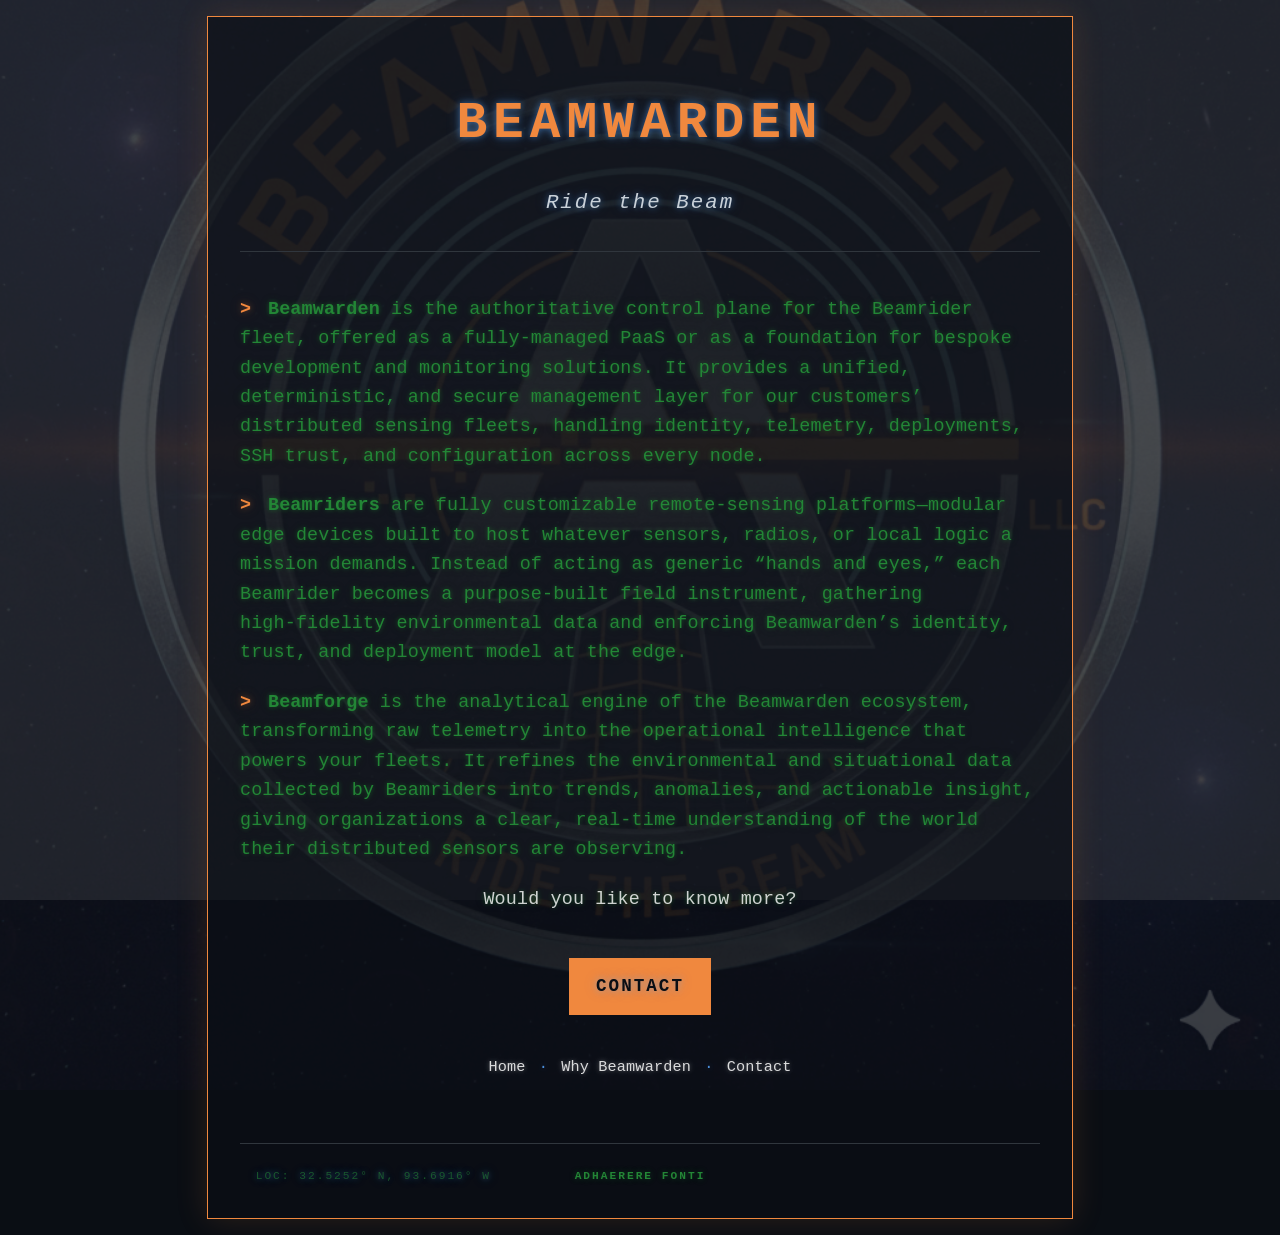
==== about.html @ bbe05378 "feat: add use-case landing page; move product overview to about.html New index.html leads with multi" ====
<!DOCTYPE html>
<html lang="en">

<head>
    <meta charset="UTF-8">
    <meta name="viewport" content="width=device-width, initial-scale=1.0">

    <title>Beamwarden | About</title>
    <meta name="description"
        content="The authoritative control plane for distributed sensing fleets. Manage identity, telemetry, and edge deployments with Beamrider and Beamforge.">
    <meta name="keywords"
        content="Beamwarden, Beamrider, Beamforge, Fleet Management PaaS, Edge Computing, Distributed Sensing, Telemetry Analytics">
    <link rel="canonical" href="https://beamwarden.com/about">
    <link rel="icon" type="image/x-icon" href="favicon.ico">

    <script type="application/ld+json">
    {
      "@context": "https://schema.org",
      "@type": "SoftwareApplication",
      "name": "Beamwarden",
      "applicationCategory": "BusinessApplication",
      "operatingSystem": "Web, Edge, Distributed Systems",
      "description": "Control plane for distributed sensing fleets and edge devices.",
      "author": {
        "@type": "Organization",
        "name": "Beamwarden, LLC",
        "url": "https://beamwarden.com",
        "parentOrganization": {
          "@type": "Organization",
          "name": "LogicEngine",
          "url": "https://logicengine.studio"
        }
      },
      "hasPart": [
        {
          "@type": "Product",
          "name": "Beamrider",
          "description": "Modular edge remote-sensing platforms."
        },
        {
          "@type": "Product",
          "name": "Beamforge",
          "description": "Analytical telemetry engine."
        }
      ]
    }
    </script>

    <link rel="stylesheet" href="beamwarden.css">
</head>

<body>

    <div class="stars"></div>
    <div class="stars2"></div>
    <div class="stars3"></div>

    <div class="container fade-1">
        <header>
            <h1 class="fade-2">BEAMWARDEN</h1>
            <p class="tagline fade-3">Ride the Beam</p>
        </header>

        <main class="status-box fade-3">
            <section class="product-entry">
                <p> <span class="prompt-glow">&gt;</span> <strong>Beamwarden</strong> is the authoritative control plane
                    for the Beamrider
                    fleet, offered as a fully‑managed PaaS or as a foundation for bespoke development and monitoring
                    solutions. It provides a unified, deterministic, and secure management layer for our customers’
                    distributed sensing fleets, handling identity, telemetry, deployments, SSH trust, and configuration
                    across every node.</p>
            </section>

            <section class="product-entry">
                <p> <span class="prompt-glow">&gt;</span> <strong>Beamriders</strong> are fully customizable
                    remote‑sensing platforms—modular
                    edge devices built to host whatever sensors, radios, or local logic a mission demands. Instead of
                    acting
                    as generic “hands and eyes,” each Beamrider becomes a purpose‑built field instrument, gathering
                    high‑fidelity environmental data and enforcing Beamwarden’s identity, trust, and deployment model at
                    the
                    edge.</p>
            </section>

            <section class="product-entry">
                <p> <span class="prompt-glow">&gt;</span> <strong>Beamforge</strong> is the analytical engine of the
                    Beamwarden ecosystem,
                    transforming raw telemetry into the operational intelligence that powers your fleets. It refines the
                    environmental and situational data collected by Beamriders into trends, anomalies, and actionable
                    insight, giving organizations a clear, real‑time understanding of the world their distributed
                    sensors
                    are observing.</p>
            </section>

            <p class="ghost-center">Would you like to know more?</p>
        </main>

        <nav class="actions">
            <a class="contact-link" href="/contact.html">CONTACT</a>

            <div class="footer-nav">
                <a href="/">Home</a> ·
                <a href="/why">Why Beamwarden</a> ·
                <a href="/contact">Contact</a>
            </div>
        </nav>

        <footer class="system-footer">
            <div class="status-bar">
                <span>LOC: 32.5252° N, 93.6916° W</span>
                <a href="https://baughgalactica.com" class="root-link">ADHAERERE FONTI</a>
                <span>&nbsp;</span>
            </div>
        </footer>
    </div>

</body>

</html>
---- beamwarden.css ----
/* ============================
   Fade‑in Glow Animation
============================ */
@keyframes fadeGlow {
    0% {
        opacity: 0;
        text-shadow: none;
    }

    60% {
        opacity: 1;
        text-shadow:
            0 0 4px rgba(88, 166, 255, 0.35),
            0 0 10px rgba(88, 166, 255, 0.20);
    }

    100% {
        opacity: 1;
        text-shadow:
            0 0 6px rgba(88, 166, 255, 0.45),
            0 0 14px rgba(88, 166, 255, 0.25);
    }
}

.fade-1 {
    animation: fadeGlow 1.8s ease-out forwards;
}

.fade-2 {
    animation: fadeGlow 1.8s ease-out forwards;
    animation-delay: 0.4s;
}

.fade-3 {
    animation: fadeGlow 1.8s ease-out forwards;
    animation-delay: 0.8s;
}

/* ============================
   Background
============================ */
body {
    background-color: #0a0e14;
    background-image: url('beamwarden_logo.png');
    background-repeat: no-repeat;
    background-position: center center;
    background-attachment: fixed;
    background-size: cover;

    color: #58a6ff;
    font-family: 'Courier New', monospace;

    font-weight: 400;
    font-size: 1.06rem;
    letter-spacing: 0.15px;
    line-height: 1.6;

    display: flex;
    justify-content: center;
    align-items: center;
    min-height: 100vh;
    margin: 0;
    padding: 1rem;
    position: relative;
}

body::before {
    content: "";
    position: absolute;
    top: 0;
    left: 0;
    width: 100%;
    height: 100%;
    background: rgba(10, 14, 20, 0.75);
    z-index: -1;
    pointer-events: none;
}

/* ============================
   Starfield
============================ */
.stars,
.stars2,
.stars3 {
    position: fixed;
    top: 0;
    left: 0;
    width: 100%;
    height: 100%;
    background-repeat: repeat;
    background-size: 2px 2px;
    z-index: -2;
    pointer-events: none;
    opacity: 0.18;
    animation: twinkle 40s infinite ease-in-out;
}

.stars {
    background-image: radial-gradient(white 1px, transparent 1px);
}

.stars2 {
    background-image: radial-gradient(white 1px, transparent 1px);
    opacity: 0.12;
    animation-duration: 55s;
}

.stars3 {
    background-image: radial-gradient(white 1px, transparent 1px);
    opacity: 0.08;
    animation-duration: 70s;
}

@keyframes twinkle {

    0%,
    100% {
        opacity: 0.18;
    }

    50% {
        opacity: 0.10;
    }
}

/* ============================
   Container
============================ */
.container {
    border: 1px solid #f0883e;
    padding: 2rem;
    width: 100%;
    max-width: 800px;
    background: rgba(10, 14, 20, 0.6);
    box-shadow: 0 0 30px rgba(240, 136, 62, 0.15);
    text-align: center;
}

/* ============================
   Glow Enhancements
============================ */
h1 {
    color: #f0883e;
    letter-spacing: 6px;
    margin-bottom: 0.5rem;
    font-size: clamp(2rem, 6vw, 3.2rem);
    font-weight: 700;

    text-shadow:
        0 0 6px rgba(240, 136, 62, 0.55),
        0 0 14px rgba(240, 136, 62, 0.35),
        0 0 22px rgba(240, 136, 62, 0.25);
}

.tagline {
    color: #c9d1d9;
    font-style: italic;
    margin-bottom: 2rem;
    letter-spacing: 2px;
    font-size: clamp(1rem, 3vw, 1.3rem);
    font-weight: 500;

    text-shadow:
        0 0 4px rgba(88, 166, 255, 0.35),
        0 0 10px rgba(88, 166, 255, 0.20);
}

/* ============================
   OCR‑B‑style body text
============================ */
.status-box {
    color: #238636;
    font-size: clamp(1rem, 2.5vw, 1.15rem);
    font-weight: 400;
    letter-spacing: 0.15px;
    line-height: 1.6;

    border-top: 1px solid #30363d;
    padding-top: 1.5rem;
    text-align: left;
}

.status-box p {
    margin-bottom: 1.25rem;
    text-shadow:
        0 0 4px rgba(35, 134, 54, 0.45),
        0 0 10px rgba(35, 134, 54, 0.25);
}

/* ============================
   Prompt Glow
============================ */
.prompt-glow {
    color: #f0883e;
    font-weight: 600;
    text-shadow:
        0 0 6px rgba(240, 136, 62, 0.35),
        0 0 14px rgba(240, 136, 62, 0.25),
        0 0 22px rgba(240, 136, 62, 0.18);
    margin-right: 0.35rem;
}

/* ============================
   Contact Button
============================ */
.contact-link {
    display: inline-block;
    margin-top: 1.5rem;
    padding: 0.9rem 1.7rem;
    background: #f0883e;
    color: #0a0e14;
    text-decoration: none;
    font-weight: 700;
    letter-spacing: 2px;
    font-size: 1.1rem;

    transition: background 0.2s ease, box-shadow 0.25s ease, transform 0.15s ease;
}

.contact-link:hover {
    background: #ff9f5a;
    box-shadow:
        0 0 8px rgba(240, 136, 62, 0.55),
        0 0 18px rgba(240, 136, 62, 0.35);
    transform: translateY(-2px);
}

/* ============================
   Contact Page Form Elements
============================ */
.container form label {
    text-align: left;
    display: block;
    font-size: 1.05rem;
    font-weight: 600;
    margin-top: 0.75rem;
}

.optional {
    color: #8b949e;
    font-style: italic;
    margin-left: 4px;
    opacity: 0.85;
}

.help-text {
    display: block;
    font-size: 0.9rem;
    color: #8b949e;
    opacity: 0.85;
    margin-top: 0.25rem;
    font-style: italic;
}

input,
textarea {
    width: 100%;
    padding: 0.9rem;
    border-radius: 4px;
    border: 1px solid #30363d;
    background: rgba(255, 255, 255, 0.05);
    color: #58a6ff;
    font-family: 'Courier New', monospace;

    font-weight: 400;
    letter-spacing: 0.15px;
    font-size: 1.05rem;

    margin-bottom: 1.35rem;
}

textarea {
    height: 150px;
    resize: vertical;
}

button {
    margin-top: 1.75rem;
    padding: 0.9rem 1.7rem;
    background: #f0883e;
    color: #0a0e14;
    border: none;
    font-weight: 700;
    letter-spacing: 2px;
    font-size: 1.1rem;

    cursor: pointer;
    transition: background 0.2s ease, box-shadow 0.25s ease, transform 0.15s ease;
}

button:hover {
    background: #ff9f5a;
    box-shadow:
        0 0 8px rgba(240, 136, 62, 0.55),
        0 0 18px rgba(240, 136, 62, 0.35);
    transform: translateY(-2px);
}

.banner {
    margin-top: 1.5rem;
    padding: 1rem;
    border-radius: 4px;
    display: none;
    font-size: 1rem;
    font-weight: 600;
}

.success {
    color: #238636;
    border: 1px solid rgba(35, 134, 54, 0.4);
    background: rgba(35, 134, 54, 0.15);
}

.error {
    color: #f85149;
    border: 1px solid rgba(248, 81, 73, 0.4);
    background: rgba(248, 81, 73, 0.15);
}

.back-link {
    display: inline-block;
    margin-top: 2rem;
    color: #58a6ff;
    text-decoration: none;
    font-size: 1.05rem;
    font-weight: 600;
}

.back-link:hover {
    text-shadow: 0 0 6px rgba(88, 166, 255, 0.45);
}

.ghost-center {
    text-align: center;
    color: rgba(255, 255, 255, 0.8);
    text-shadow: 0 0 6px rgba(255, 255, 255, 0.4);
}

/* ============================
   Footer Navigation (Global)
============================ */
.footer-nav {
    margin-top: 2.5rem;
    font-size: 0.95rem;
    opacity: 0.85;
    text-align: center;
}

.footer-nav a {
    color: #ffffff;
    text-decoration: none;
    margin: 0 0.25rem;

    /* Unvisited: soft glow */
    text-shadow:
        0 0 4px rgba(255, 255, 255, 0.35),
        0 0 10px rgba(255, 255, 255, 0.20);

    transition: text-shadow 0.25s ease, opacity 0.25s ease;
}

/* Visited: noticeably stronger glow */
.footer-nav a:visited {
    text-shadow:
        0 0 6px rgba(255, 255, 255, 0.65),
        0 0 14px rgba(255, 255, 255, 0.45),
        0 0 22px rgba(255, 255, 255, 0.35);
}

.footer-nav a:hover {
    opacity: 1;
    text-shadow:
        0 0 8px rgba(255, 255, 255, 0.75),
        0 0 18px rgba(255, 255, 255, 0.45);
}

/* ============================
   Mobile
============================ */
@media (max-width: 480px) {
    .container {
        padding: 1.5rem;
    }

    body {
        color: #7fc0ff;
    }

    .status-box {
        color: #2ecf5a;
    }

    .tagline {
        color: #e5e9f0;
    }

    .prompt-glow {
        color: #ff9f5a;
        text-shadow:
            0 0 8px rgba(255, 159, 90, 0.55),
            0 0 18px rgba(255, 159, 90, 0.35);
    }

    .footer-nav {
        font-size: 0.9rem;
        opacity: 0.9;
    }
}

/* ============================
   System Footer Continuity
============================ */
.system-footer {
    margin-top: 4rem;
    border-top: 1px solid #30363d;
    padding-top: 1.5rem;
    width: 100%;
}

.status-bar {
    display: flex;
    justify-content: space-between;
    align-items: center;
    font-family: 'Courier New', monospace;
    font-size: 0.7rem;
    color: rgba(35, 134, 54, 0.6);
    text-transform: uppercase;
    letter-spacing: 2px;
}

/* Flex balancing for centering */
.status-bar span,
.status-bar a {
    flex: 1;
}

.status-bar span:last-child {
    text-align: right;
}

/* The Root Link Signature */
.root-link {
    text-align: center;
    color: #238636;
    text-decoration: none;
    /* Removes underline */
    font-weight: 700;
    text-shadow: 0 0 6px rgba(35, 134, 54, 0.4);
    transition: opacity 0.3s ease;
}

.root-link:hover {
    opacity: 0.8;
    color: #238636;
    /* Ensures no color change on hover */
}

@media (max-width: 480px) {
    .status-bar {
        flex-direction: column;
        gap: 0.5rem;
        text-align: center;
    }

    .status-bar span,
    .status-bar a {
        flex: none;
    }
}
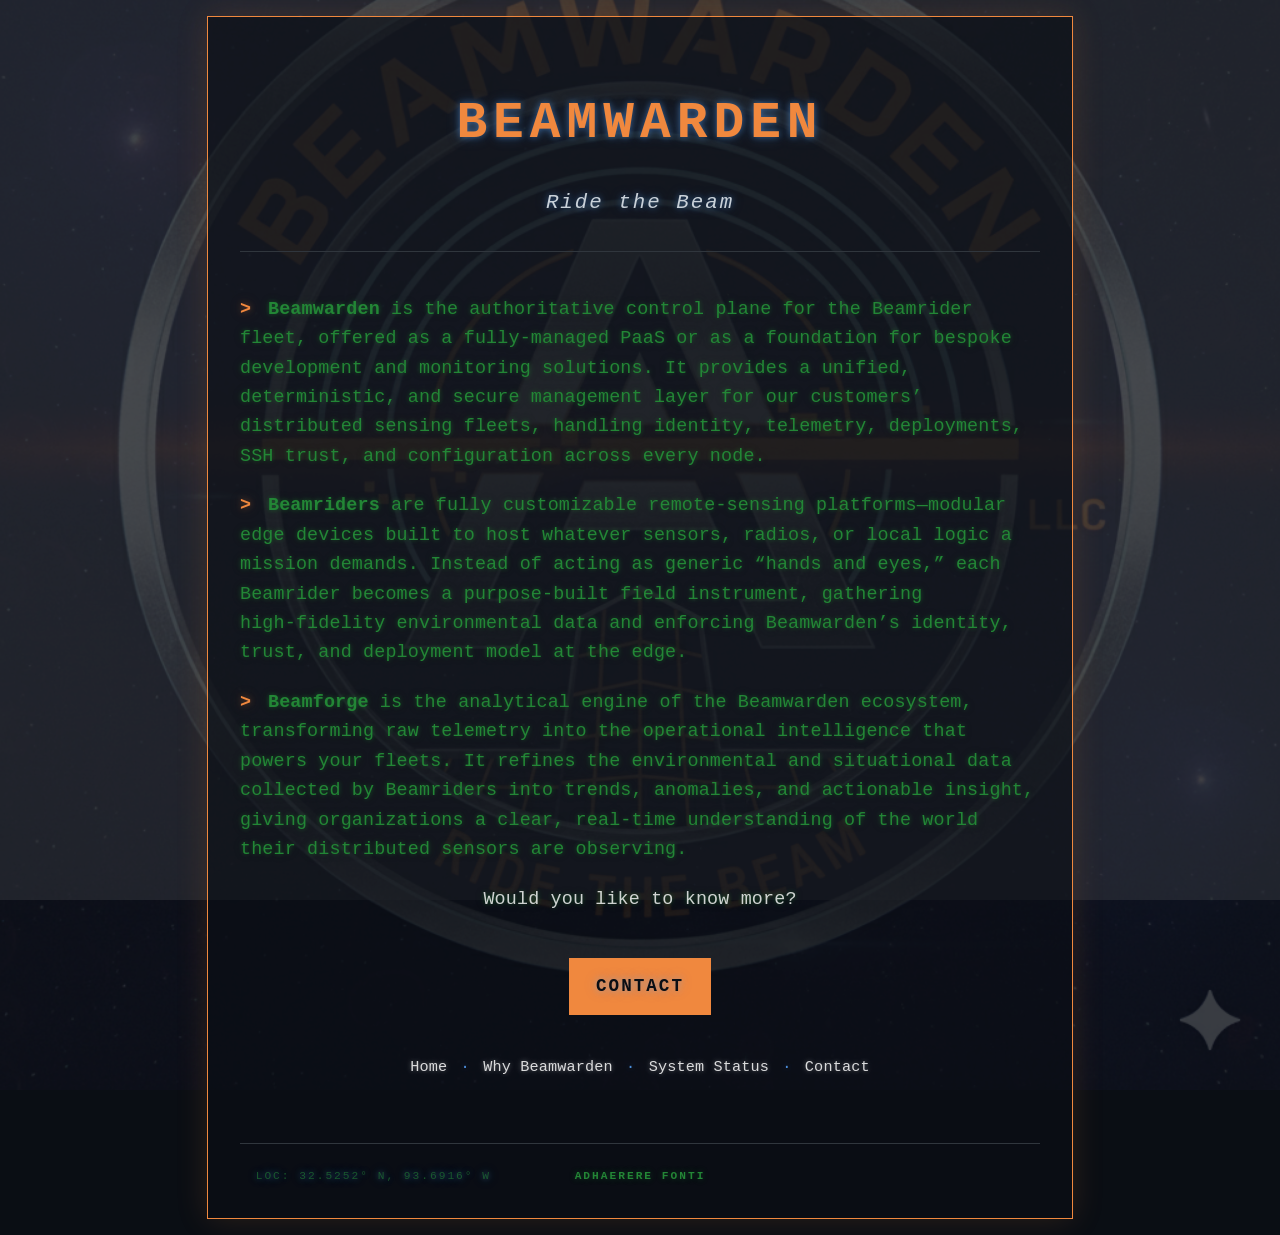
==== commit 5164cceb: "feat: broaden landing page to any-sensor framing; add status link Index no longer scoped to environm" ====
--- a/about.html
+++ b/about.html
@@ -101,6 +101,7 @@
             <div class="footer-nav">
                 <a href="/">Home</a> ·
                 <a href="/why">Why Beamwarden</a> ·
+                <a href="https://app.beamwarden.com/status/">System Status</a> ·
                 <a href="/contact">Contact</a>
             </div>
         </nav>
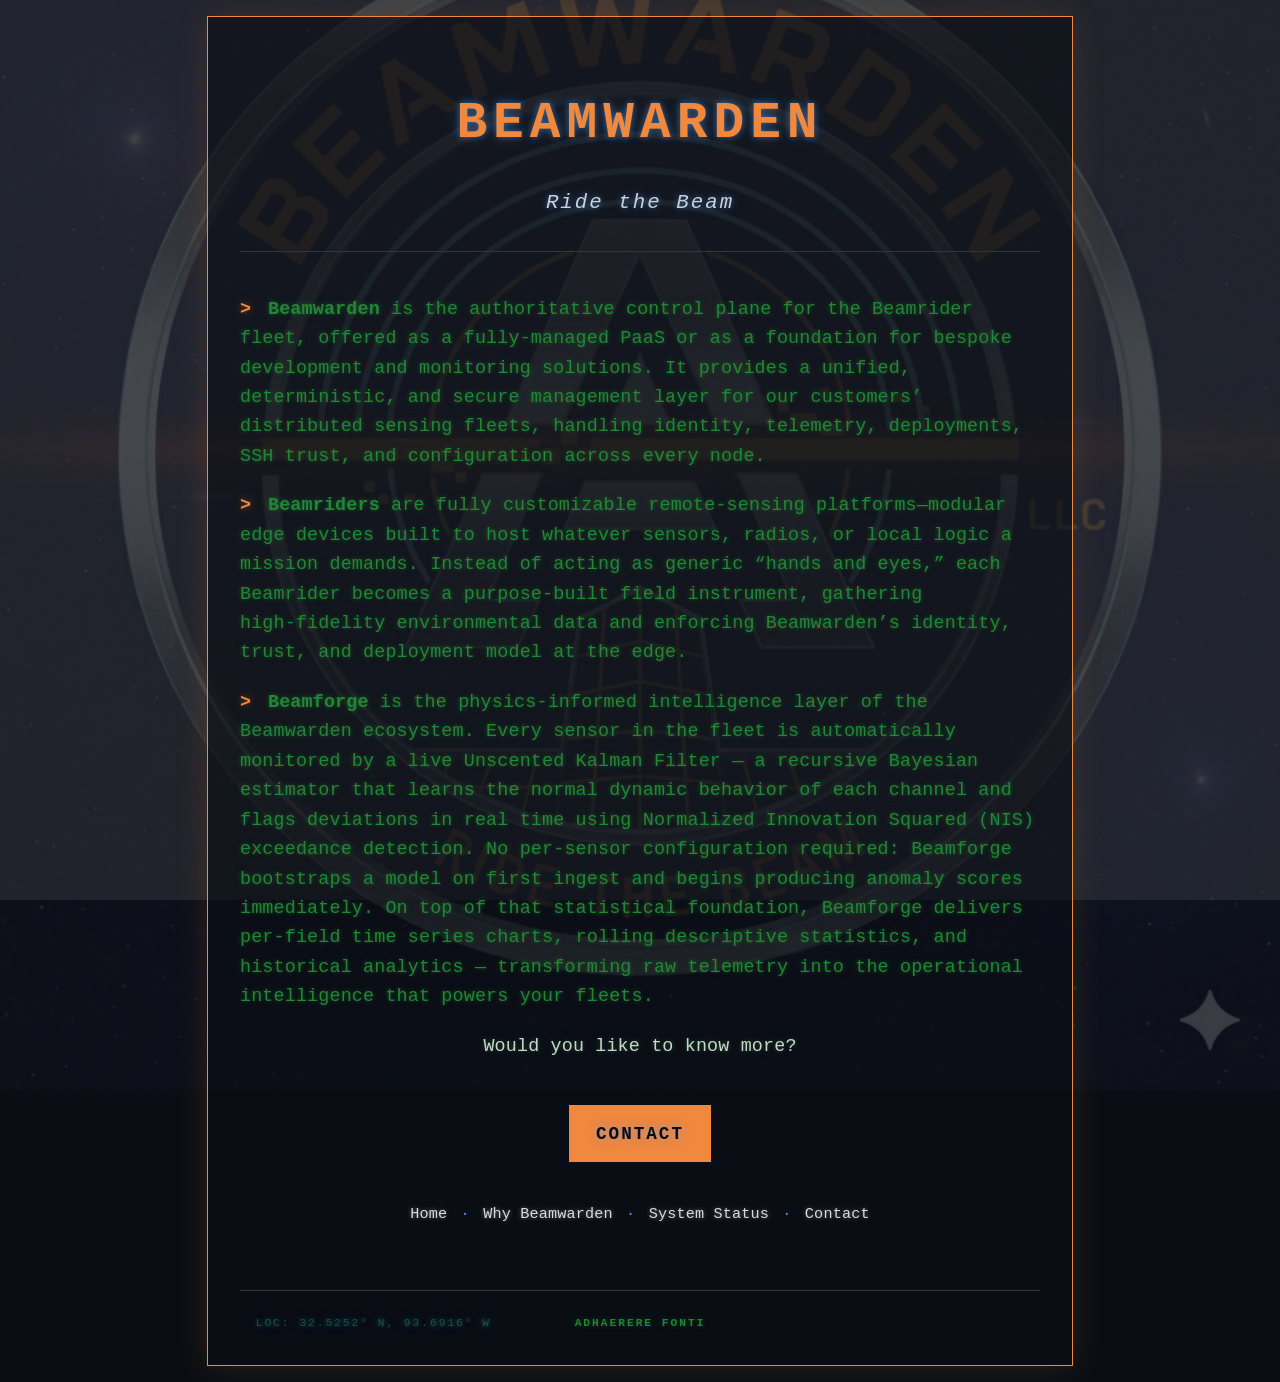
==== commit 2c699517: "Update Beamforge description to reflect UKF anomaly detection Co-Authored-By: Claude Sonnet 4.6 <nor" ====
--- a/about.html
+++ b/about.html
@@ -40,7 +40,7 @@
         {
           "@type": "Product",
           "name": "Beamforge",
-          "description": "Analytical telemetry engine."
+          "description": "Physics-informed telemetry intelligence: live UKF anomaly detection, per-field time series, and historical analytics."
         }
       ]
     }
@@ -83,13 +83,15 @@
             </section>
 
             <section class="product-entry">
-                <p> <span class="prompt-glow">&gt;</span> <strong>Beamforge</strong> is the analytical engine of the
-                    Beamwarden ecosystem,
-                    transforming raw telemetry into the operational intelligence that powers your fleets. It refines the
-                    environmental and situational data collected by Beamriders into trends, anomalies, and actionable
-                    insight, giving organizations a clear, real‑time understanding of the world their distributed
-                    sensors
-                    are observing.</p>
+                <p> <span class="prompt-glow">&gt;</span> <strong>Beamforge</strong> is the physics-informed
+                    intelligence layer of the Beamwarden ecosystem. Every sensor in the fleet is automatically
+                    monitored by a live Unscented Kalman Filter — a recursive Bayesian estimator that learns
+                    the normal dynamic behavior of each channel and flags deviations in real time using
+                    Normalized Innovation Squared (NIS) exceedance detection. No per-sensor configuration
+                    required: Beamforge bootstraps a model on first ingest and begins producing anomaly
+                    scores immediately. On top of that statistical foundation, Beamforge delivers per-field
+                    time series charts, rolling descriptive statistics, and historical analytics — transforming
+                    raw telemetry into the operational intelligence that powers your fleets.</p>
             </section>
 
             <p class="ghost-center">Would you like to know more?</p>
--- a/beamwarden.css
+++ b/beamwarden.css
@@ -23,16 +23,16 @@
 }
 
 .fade-1 {
-    animation: fadeGlow 1.8s ease-out forwards;
+    animation: fadeGlow 1.8s ease-out both;
 }
 
 .fade-2 {
-    animation: fadeGlow 1.8s ease-out forwards;
+    animation: fadeGlow 1.8s ease-out both;
     animation-delay: 0.4s;
 }
 
 .fade-3 {
-    animation: fadeGlow 1.8s ease-out forwards;
+    animation: fadeGlow 1.8s ease-out both;
     animation-delay: 0.8s;
 }
 
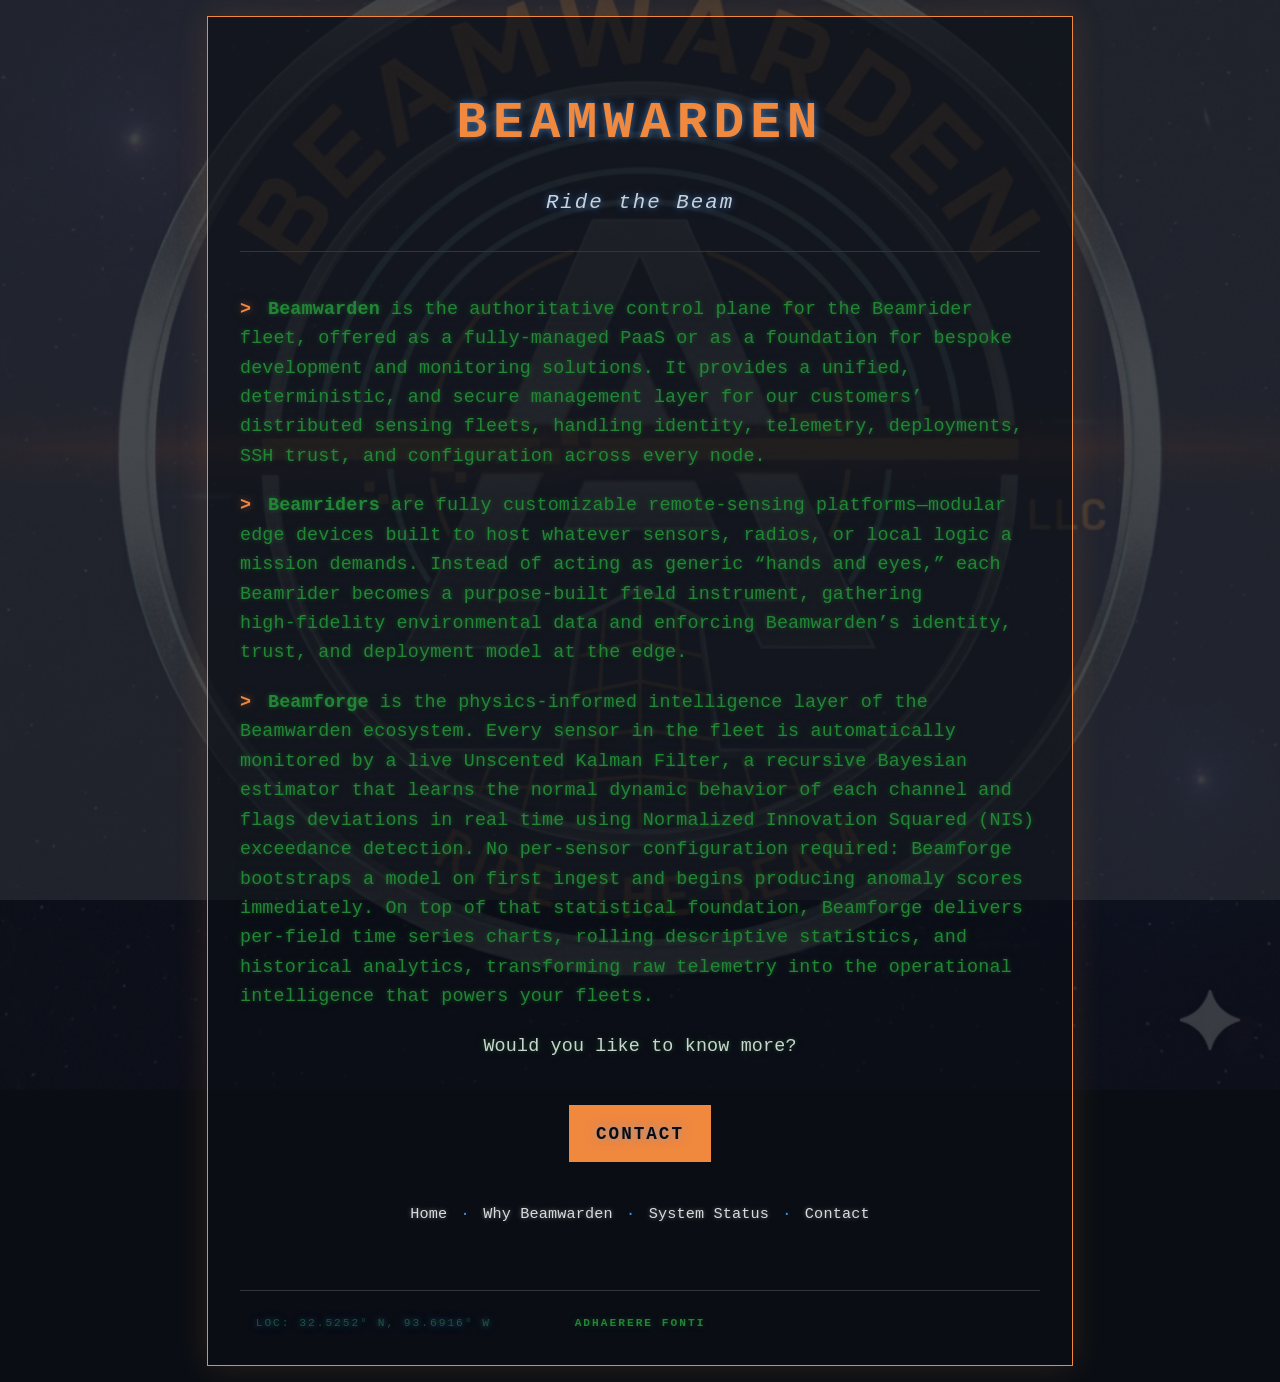
==== commit e726e86f: "Remove em dashes from Beamforge description Co-Authored-By: Claude Sonnet 4.6 <noreply@anthropic.com" ====
--- a/about.html
+++ b/about.html
@@ -85,12 +85,12 @@
             <section class="product-entry">
                 <p> <span class="prompt-glow">&gt;</span> <strong>Beamforge</strong> is the physics-informed
                     intelligence layer of the Beamwarden ecosystem. Every sensor in the fleet is automatically
-                    monitored by a live Unscented Kalman Filter — a recursive Bayesian estimator that learns
+                    monitored by a live Unscented Kalman Filter, a recursive Bayesian estimator that learns
                     the normal dynamic behavior of each channel and flags deviations in real time using
                     Normalized Innovation Squared (NIS) exceedance detection. No per-sensor configuration
                     required: Beamforge bootstraps a model on first ingest and begins producing anomaly
                     scores immediately. On top of that statistical foundation, Beamforge delivers per-field
-                    time series charts, rolling descriptive statistics, and historical analytics — transforming
+                    time series charts, rolling descriptive statistics, and historical analytics, transforming
                     raw telemetry into the operational intelligence that powers your fleets.</p>
             </section>
 
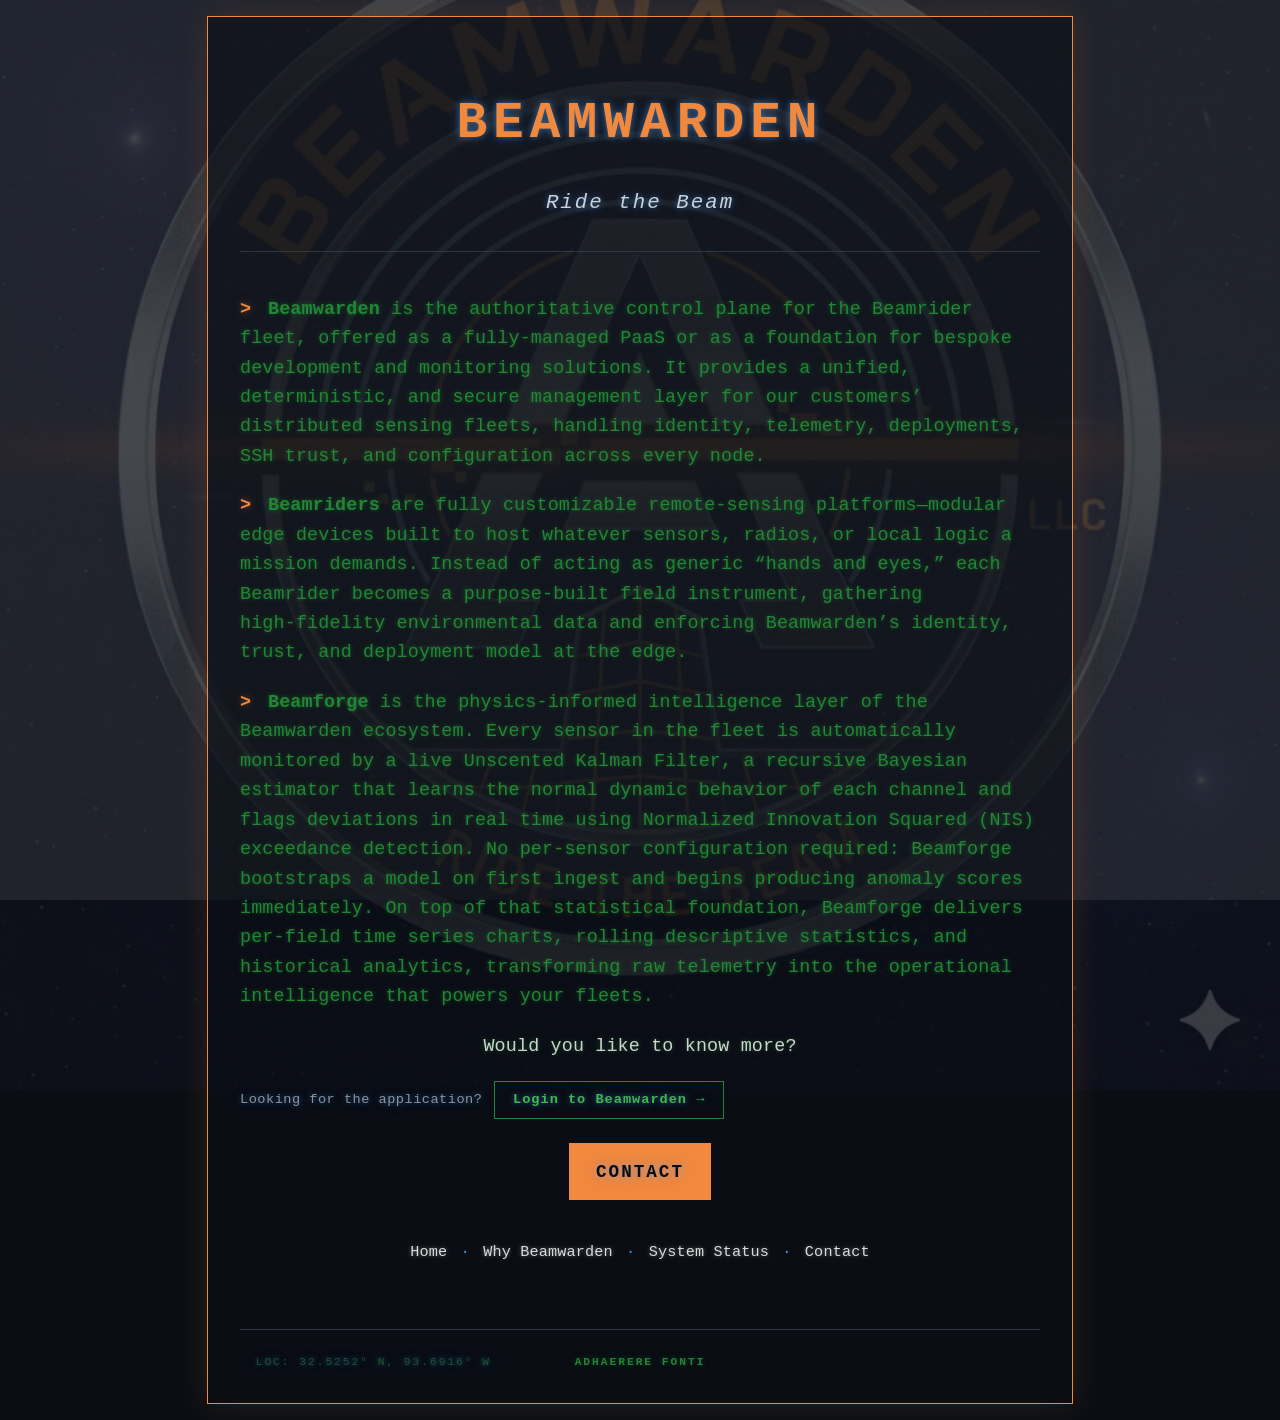
==== commit 71e168df: "feat: add login prompt to all pages pointing to app.beamwarden.com Adds "Looking for the application" ====
--- a/about.html
+++ b/about.html
@@ -98,6 +98,10 @@
         </main>
 
         <nav class="actions">
+            <div class="login-prompt">
+                <span>Looking for the application?</span>
+                <a class="login-link" href="https://app.beamwarden.com/">Login to Beamwarden →</a>
+            </div>
             <a class="contact-link" href="/contact.html">CONTACT</a>
 
             <div class="footer-nav">
--- a/beamwarden.css
+++ b/beamwarden.css
@@ -201,6 +201,41 @@
 }
 
 /* ============================
+   Login Prompt
+============================ */
+.login-prompt {
+    margin-top: 1.25rem;
+    display: flex;
+    align-items: center;
+    gap: 0.75rem;
+    flex-wrap: wrap;
+}
+
+.login-prompt span {
+    font-size: 0.85rem;
+    color: #8b949e;
+    letter-spacing: 0.5px;
+}
+
+.login-link {
+    display: inline-block;
+    padding: 0.45rem 1.1rem;
+    border: 1px solid #238636;
+    color: #3fb950;
+    text-decoration: none;
+    font-size: 0.85rem;
+    font-weight: 700;
+    letter-spacing: 1px;
+    transition: background 0.2s ease, color 0.2s ease, box-shadow 0.2s ease;
+}
+
+.login-link:hover {
+    background: rgba(35, 134, 54, 0.15);
+    box-shadow: 0 0 10px rgba(35, 134, 54, 0.3);
+    color: #56d364;
+}
+
+/* ============================
    Contact Button
 ============================ */
 .contact-link {
